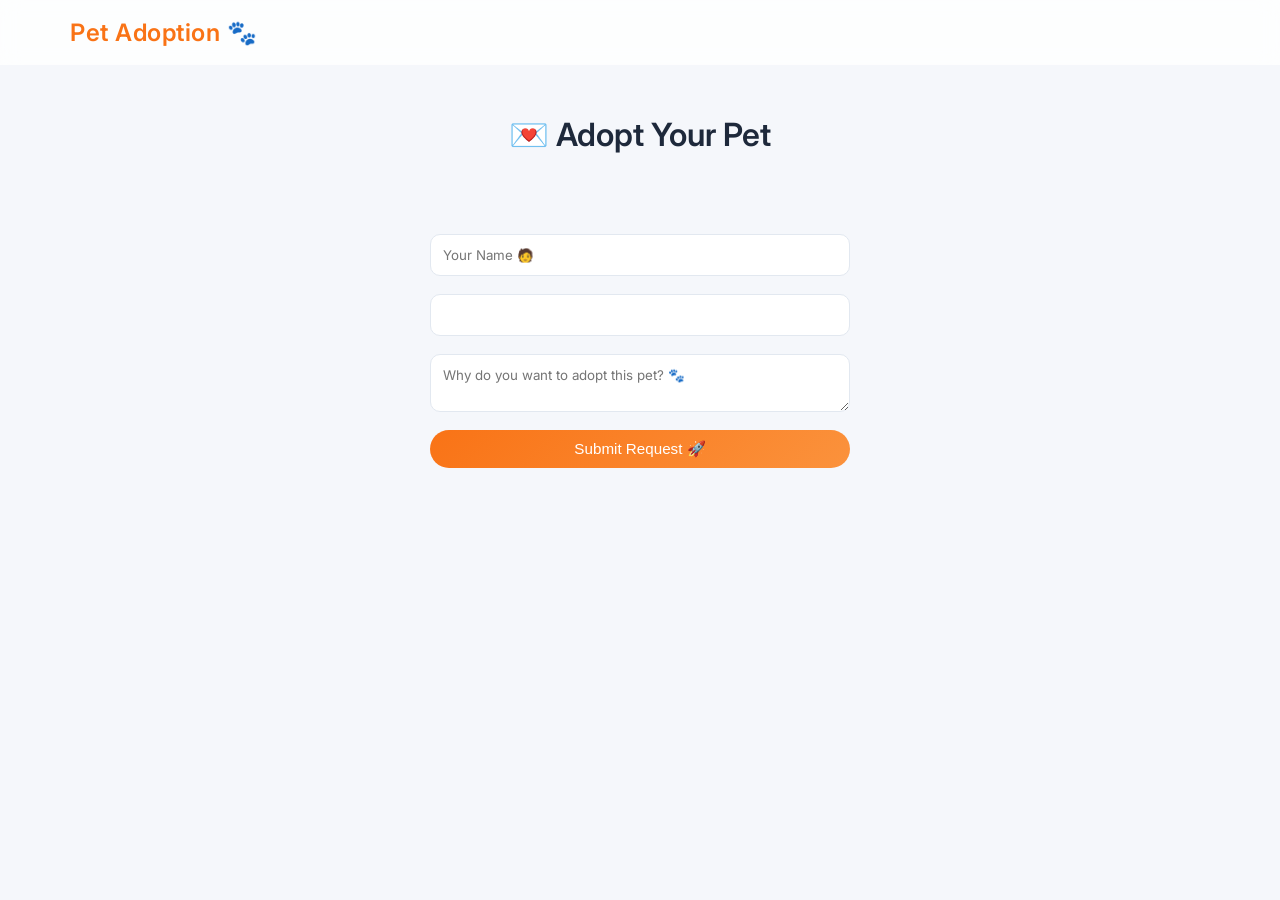
==== contact.html @ c0f1f0d7 "Update contact.html" ====
<!DOCTYPE html>
<html>
<head>
<title>Adopt Pet</title>
<link rel="stylesheet" href="style.css">
</head>
<body>

<nav>
<h2>Pet Adoption 🐾</h2>
</nav>

<h1>💌 Adopt Your Pet</h1>

<form id="form" class="premium-form">

<input id="name" placeholder="Your Name 🧑" required>

<input id="pet" readonly>

<textarea id="message" placeholder="Why do you want to adopt this pet? 🐾" required></textarea>

<button type="submit">Submit Request 🚀</button>

</form>

<script>
let pet = JSON.parse(localStorage.getItem("selectedPet"));
if(pet){
document.getElementById("pet").value = pet.name;
}

document.getElementById("form").onsubmit = function(e){
e.preventDefault();

let name = document.getElementById("name").value;
let petName = document.getElementById("pet").value;
let message = document.getElementById("message").value;

let orders = JSON.parse(localStorage.getItem("orders")) || [];
orders.push({name, petName, message});
localStorage.setItem("orders", JSON.stringify(orders));

window.location.href = "success.html";
};
</script>

</body>
</html>
---- style.css ----
/* IMPORT BEAUTIFUL FONT */
@import url('https://fonts.googleapis.com/css2?family=Inter:wght@300;400;500;600&display=swap');

* {
    margin: 0;
    padding: 0;
    box-sizing: border-box;
}

body {
    font-family: 'Inter', -apple-system, sans-serif;
    background: #f5f7fb;
    color: #1e293b;
}

/* NAVBAR */
nav {
    display: flex;
    justify-content: space-between;
    align-items: center;
    padding: 18px 70px;
    background: rgba(255,255,255,0.8);
    backdrop-filter: blur(10px);
}

nav h2 {
    font-weight: 600;
    color: #f97316;
    letter-spacing: 0.5px;
}

nav ul {
    display: flex;
    gap: 35px;
    list-style: none;
}

nav a {
    text-decoration: none;
    color: #475569;
    font-size: 0.95rem;
    transition: 0.3s;
}

nav a:hover {
    color: #f97316;
}

/* USER AREA */
.user-area {
    display: flex;
    align-items: center;
    gap: 15px;
}

#userDisplay {
    font-size: 0.95rem;
    color: #334155;
}

/* BUTTONS */
button {
    padding: 10px 22px;
    border-radius: 999px;
    border: none;
    background: linear-gradient(135deg, #f97316, #fb923c);
    color: white;
    font-size: 0.95rem;
    cursor: pointer;
    transition: 0.3s;
}

button:hover {
    transform: scale(1.05);
    box-shadow: 0 10px 25px rgba(249,115,22,0.3);
}

.login-btn {
    background: transparent;
    border: 1px solid #f97316;
    color: #f97316;
}

.logout-btn {
    background: #ef4444;
}

/* HERO */
.hero {
    text-align: center;
    padding: 140px 20px;
}

.hero h1 {
    font-size: 3.2rem;
    font-weight: 600;
    margin-bottom: 12px;
}

.hero p {
    font-size: 1.05rem;
    color: #64748b;
    margin-bottom: 25px;
}

/* GRID */
.grid {
    display: grid;
    grid-template-columns: repeat(auto-fit, minmax(260px,1fr));
    gap: 35px;
    padding: 60px 80px;
}

/* CARD */
.card {
    background: white;
    border-radius: 20px;
    overflow: hidden;
    transition: 0.35s;
}

.card img {
    width: 100%;
    height: 230px;
    object-fit: cover;
}

.card-content {
    padding: 18px;
}

.card h3 {
    font-weight: 600;
    margin-bottom: 5px;
}

.card p {
    color: #64748b;
    font-size: 0.9rem;
}

.card:hover {
    transform: translateY(-10px) scale(1.02);
    box-shadow: 0 20px 40px rgba(0,0,0,0.08);
}

/* FORM */
form {
    max-width: 420px;
    margin: 80px auto;
    display: flex;
    flex-direction: column;
    gap: 18px;
}

input, textarea {
    padding: 12px;
    border-radius: 10px;
    border: 1px solid #e2e8f0;
    font-family: inherit;
}

/* HEADINGS */
h1 {
    text-align: center;
    margin-top: 50px;
    font-weight: 600;
}


input:focus, textarea:focus {
    outline: none;
    border: 1px solid #f97316;
    box-shadow: 0 0 0 3px rgba(249,115,22,0.1);
}
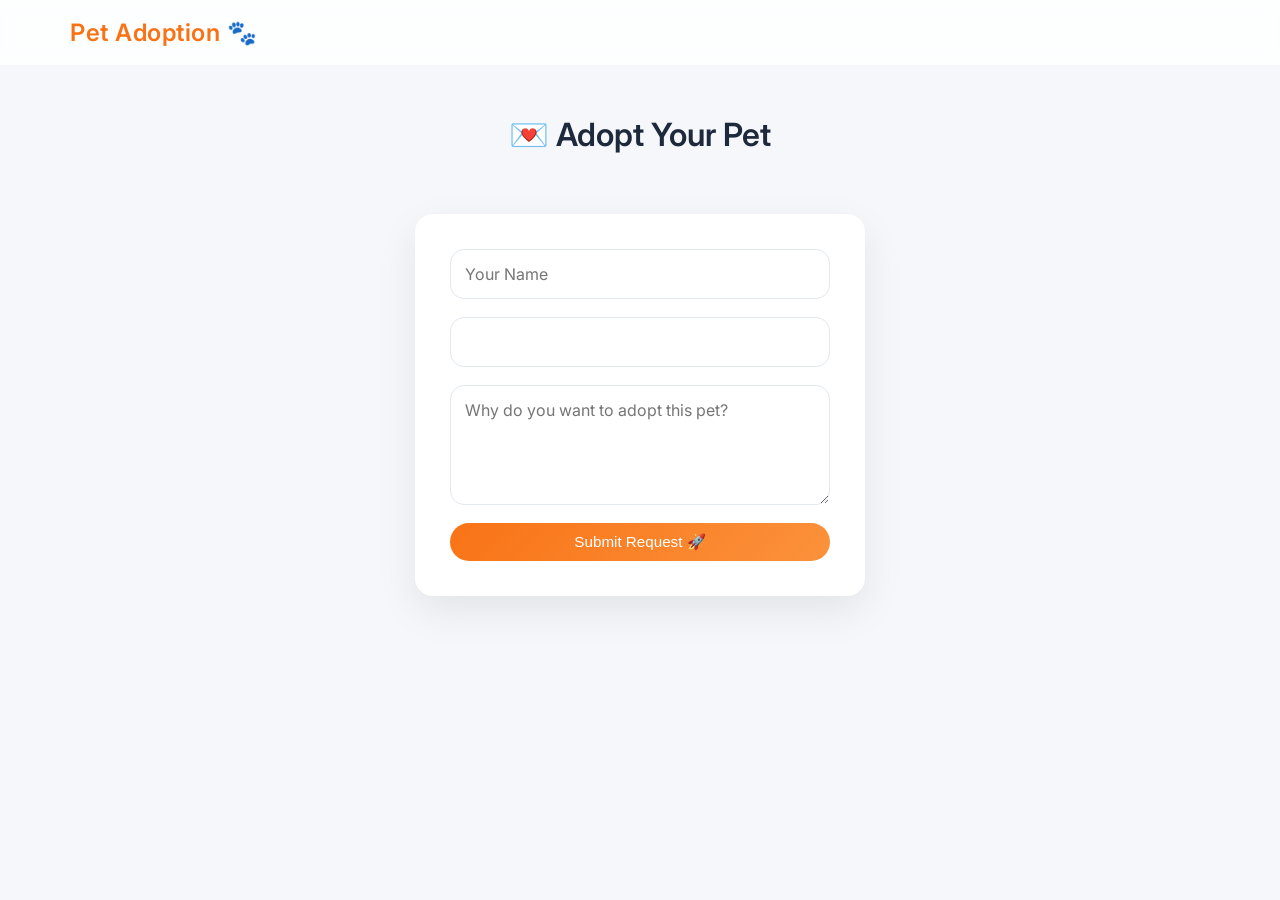
==== commit ab8b0684: "Update contact.html" ====
--- a/contact.html
+++ b/contact.html
@@ -12,13 +12,34 @@
 
 <h1>💌 Adopt Your Pet</h1>
 
-<form id="form" class="premium-form">
+<form id="form" style="
+background:white;
+padding:35px;
+border-radius:18px;
+box-shadow:0 15px 40px rgba(0,0,0,0.08);
+max-width:450px;
+margin:60px auto;
+">
 
-<input id="name" placeholder="Your Name 🧑" required>
+<input 
+id="name" 
+placeholder="Your Name"
+required
+style="border-radius:14px; padding:14px; font-size:1rem;"
+>
 
-<input id="pet" readonly>
+<input 
+id="pet" 
+readonly
+style="border-radius:14px; padding:14px; font-size:1rem;"
+>
 
-<textarea id="message" placeholder="Why do you want to adopt this pet? 🐾" required></textarea>
+<textarea 
+id="message" 
+placeholder="Why do you want to adopt this pet?"
+required
+style="border-radius:14px; padding:14px; font-size:1rem; min-height:120px;"
+></textarea>
 
 <button type="submit">Submit Request 🚀</button>
 
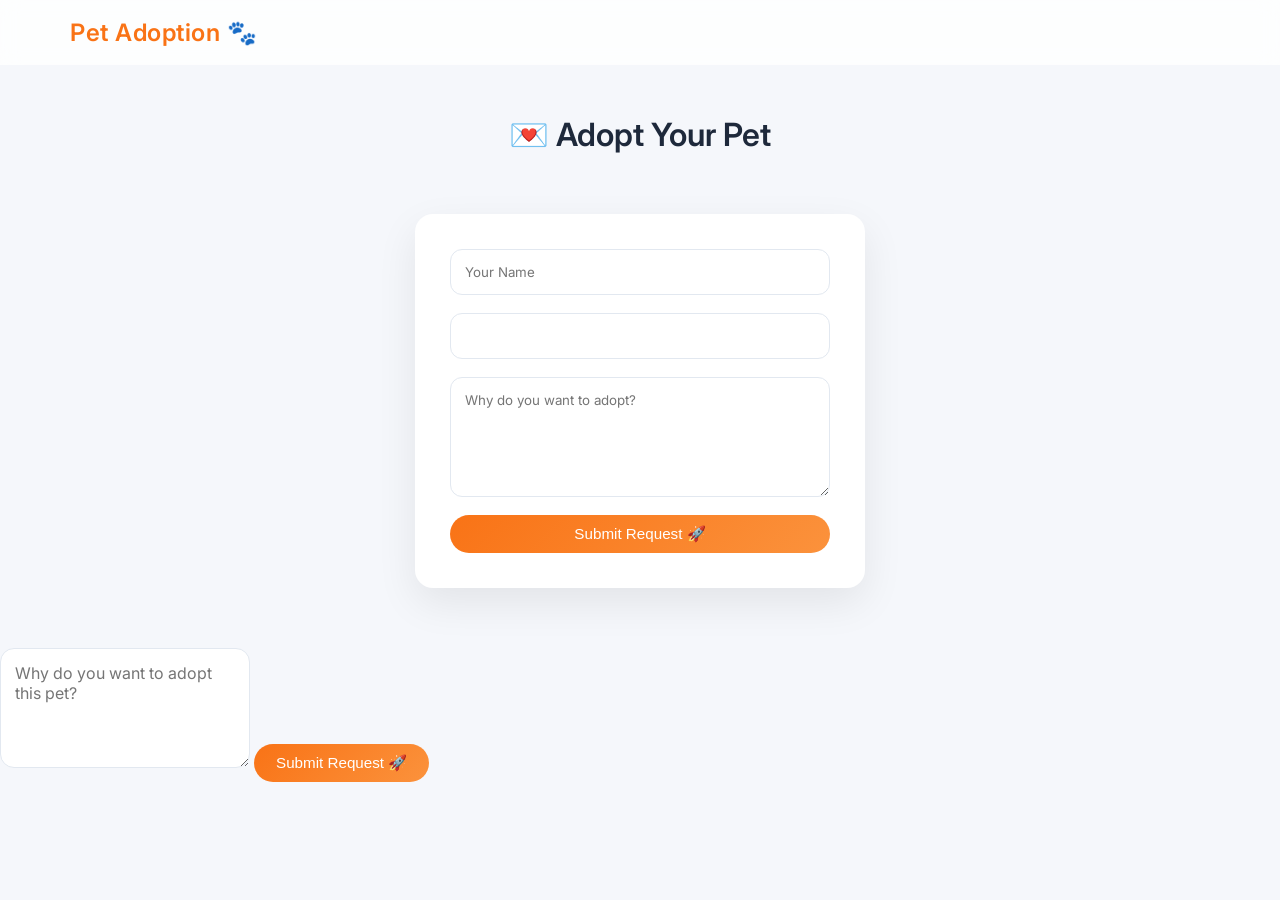
==== commit 7dc11fe5: "Update contact.html" ====
--- a/contact.html
+++ b/contact.html
@@ -21,20 +21,45 @@
 margin:60px auto;
 ">
 
-<input 
-id="name" 
-placeholder="Your Name"
-required
-style="border-radius:14px; padding:14px; font-size:1rem;"
->
+<input id="name" placeholder="Your Name" required style="padding:14px; border-radius:12px;">
+<input id="pet" readonly style="padding:14px; border-radius:12px;">
+<textarea id="message" placeholder="Why do you want to adopt?" required style="padding:14px; border-radius:12px; min-height:120px;"></textarea>
 
-<input 
-id="pet" 
-readonly
-style="border-radius:14px; padding:14px; font-size:1rem;"
->
+<button type="submit">Submit Request 🚀</button>
 
-<textarea 
+</form>
+
+<script>
+let pet = JSON.parse(localStorage.getItem("selectedPet"));
+if(pet){
+document.getElementById("pet").value = pet.name;
+}
+
+document.getElementById("form").onsubmit = function(e){
+e.preventDefault();
+
+let name = document.getElementById("name").value;
+let petName = document.getElementById("pet").value;
+let message = document.getElementById("message").value;
+
+// save locally
+let orders = JSON.parse(localStorage.getItem("orders")) || [];
+orders.push({name, petName, message});
+localStorage.setItem("orders", JSON.stringify(orders));
+
+// 👉 EMAIL FEATURE (FIXED)
+window.location.href =
+`mailto:vishnuvardhan3195923@gmail.com?subject=Pet Adoption Request&body=Name: ${name}%0APet: ${petName}%0AMessage: ${message}`;
+
+// small delay → success page
+setTimeout(()=>{
+window.location.href = "success.html";
+},800);
+};
+</script>
+
+</body>
+</html><textarea 
 id="message" 
 placeholder="Why do you want to adopt this pet?"
 required
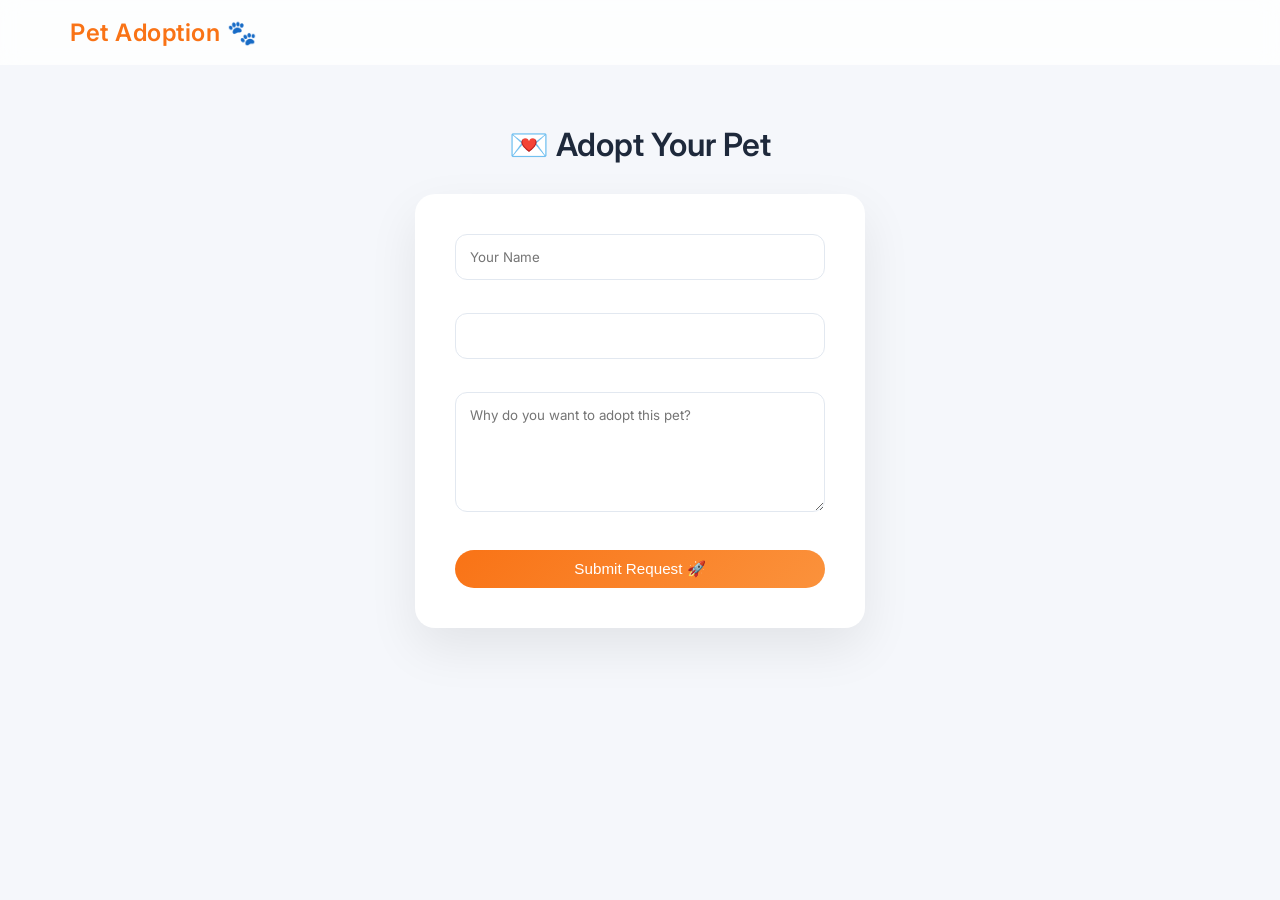
==== commit e9a34cdb: "Update contact.html" ====
--- a/contact.html
+++ b/contact.html
@@ -10,24 +10,51 @@
 <h2>Pet Adoption 🐾</h2>
 </nav>
 
-<h1>💌 Adopt Your Pet</h1>
+<h1 style="margin-top:60px;">💌 Adopt Your Pet</h1>
+
+<div style="
+display:flex;
+justify-content:center;
+align-items:center;
+">
 
 <form id="form" style="
 background:white;
-padding:35px;
-border-radius:18px;
-box-shadow:0 15px 40px rgba(0,0,0,0.08);
+padding:40px;
+border-radius:20px;
+box-shadow:0 20px 50px rgba(0,0,0,0.08);
 max-width:450px;
-margin:60px auto;
+width:100%;
+margin-top:30px;
 ">
 
-<input id="name" placeholder="Your Name" required style="padding:14px; border-radius:12px;">
-<input id="pet" readonly style="padding:14px; border-radius:12px;">
-<textarea id="message" placeholder="Why do you want to adopt?" required style="padding:14px; border-radius:12px; min-height:120px;"></textarea>
+<input 
+id="name" 
+placeholder="Your Name" 
+required 
+style="padding:14px; border-radius:12px; width:100%; margin-bottom:15px;"
+>
 
-<button type="submit">Submit Request 🚀</button>
+<input 
+id="pet" 
+readonly 
+style="padding:14px; border-radius:12px; width:100%; margin-bottom:15px;"
+>
+
+<textarea 
+id="message" 
+placeholder="Why do you want to adopt this pet?" 
+required 
+style="padding:14px; border-radius:12px; width:100%; min-height:120px; margin-bottom:20px;"
+></textarea>
+
+<button type="submit" style="width:100%;">
+Submit Request 🚀
+</button>
 
 </form>
+
+</div>
 
 <script>
 let pet = JSON.parse(localStorage.getItem("selectedPet"));
@@ -47,11 +74,11 @@
 orders.push({name, petName, message});
 localStorage.setItem("orders", JSON.stringify(orders));
 
-// 👉 EMAIL FEATURE (FIXED)
+// open email
 window.location.href =
 `mailto:vishnuvardhan3195923@gmail.com?subject=Pet Adoption Request&body=Name: ${name}%0APet: ${petName}%0AMessage: ${message}`;
 
-// small delay → success page
+// success page
 setTimeout(()=>{
 window.location.href = "success.html";
 },800);
@@ -59,37 +86,4 @@
 </script>
 
 </body>
-</html><textarea 
-id="message" 
-placeholder="Why do you want to adopt this pet?"
-required
-style="border-radius:14px; padding:14px; font-size:1rem; min-height:120px;"
-></textarea>
-
-<button type="submit">Submit Request 🚀</button>
-
-</form>
-
-<script>
-let pet = JSON.parse(localStorage.getItem("selectedPet"));
-if(pet){
-document.getElementById("pet").value = pet.name;
-}
-
-document.getElementById("form").onsubmit = function(e){
-e.preventDefault();
-
-let name = document.getElementById("name").value;
-let petName = document.getElementById("pet").value;
-let message = document.getElementById("message").value;
-
-let orders = JSON.parse(localStorage.getItem("orders")) || [];
-orders.push({name, petName, message});
-localStorage.setItem("orders", JSON.stringify(orders));
-
-window.location.href = "success.html";
-};
-</script>
-
-</body>
 </html>
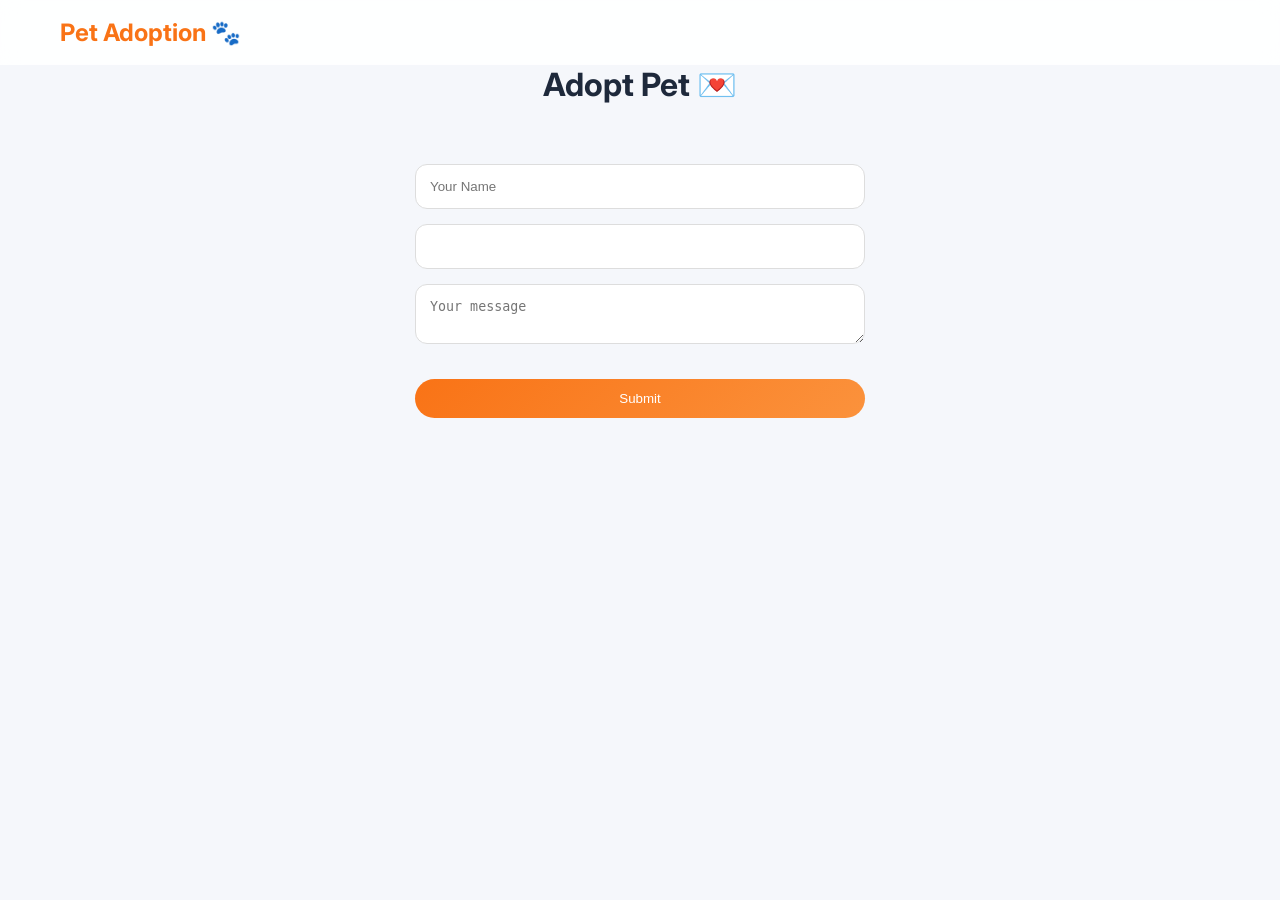
==== commit 7a260bf7: "Update contact.html" ====
--- a/contact.html
+++ b/contact.html
@@ -1,87 +1,40 @@
 <!DOCTYPE html>
 <html>
 <head>
-<title>Adopt Pet</title>
+<title>Contact</title>
+<meta name="viewport" content="width=device-width, initial-scale=1.0">
 <link rel="stylesheet" href="style.css">
 </head>
 <body>
 
-<nav>
-<h2>Pet Adoption 🐾</h2>
-</nav>
+<nav><h2>Pet Adoption 🐾</h2></nav>
 
-<h1 style="margin-top:60px;">💌 Adopt Your Pet</h1>
+<h1 style="text-align:center;">Adopt Pet 💌</h1>
 
-<div style="
-display:flex;
-justify-content:center;
-align-items:center;
-">
+<form id="form">
 
-<form id="form" style="
-background:white;
-padding:40px;
-border-radius:20px;
-box-shadow:0 20px 50px rgba(0,0,0,0.08);
-max-width:450px;
-width:100%;
-margin-top:30px;
-">
+<input id="name" placeholder="Your Name" required>
+<input id="pet" readonly>
+<textarea id="msg" placeholder="Your message"></textarea>
 
-<input 
-id="name" 
-placeholder="Your Name" 
-required 
-style="padding:14px; border-radius:12px; width:100%; margin-bottom:15px;"
->
-
-<input 
-id="pet" 
-readonly 
-style="padding:14px; border-radius:12px; width:100%; margin-bottom:15px;"
->
-
-<textarea 
-id="message" 
-placeholder="Why do you want to adopt this pet?" 
-required 
-style="padding:14px; border-radius:12px; width:100%; min-height:120px; margin-bottom:20px;"
-></textarea>
-
-<button type="submit" style="width:100%;">
-Submit Request 🚀
-</button>
+<button>Submit</button>
 
 </form>
 
-</div>
+<script>
+let p=JSON.parse(localStorage.getItem("selectedPet"));
+if(p){document.getElementById("pet").value=p.name;}
 
-<script>
-let pet = JSON.parse(localStorage.getItem("selectedPet"));
-if(pet){
-document.getElementById("pet").value = pet.name;
-}
-
-document.getElementById("form").onsubmit = function(e){
+document.getElementById("form").onsubmit=e=>{
 e.preventDefault();
 
-let name = document.getElementById("name").value;
-let petName = document.getElementById("pet").value;
-let message = document.getElementById("message").value;
+let name=document.getElementById("name").value;
+let pet=document.getElementById("pet").value;
+let msg=document.getElementById("msg").value;
 
-// save locally
-let orders = JSON.parse(localStorage.getItem("orders")) || [];
-orders.push({name, petName, message});
-localStorage.setItem("orders", JSON.stringify(orders));
+window.location.href=`mailto:vishnuvardhan3195923@gmail.com?subject=Adopt&body=${name} wants ${pet} - ${msg}`;
 
-// open email
-window.location.href =
-`mailto:vishnuvardhan3195923@gmail.com?subject=Pet Adoption Request&body=Name: ${name}%0APet: ${petName}%0AMessage: ${message}`;
-
-// success page
-setTimeout(()=>{
-window.location.href = "success.html";
-},800);
+setTimeout(()=>location.href="success.html",500);
 };
 </script>
 
--- a/style.css
+++ b/style.css
@@ -1,4 +1,3 @@
-/* IMPORT BEAUTIFUL FONT */
 @import url('https://fonts.googleapis.com/css2?family=Inter:wght@300;400;500;600&display=swap');
 
 * {
@@ -18,110 +17,71 @@
     display: flex;
     justify-content: space-between;
     align-items: center;
-    padding: 18px 70px;
-    background: rgba(255,255,255,0.8);
+    padding: 18px 60px;
+    background: rgba(255,255,255,0.9);
     backdrop-filter: blur(10px);
 }
 
 nav h2 {
-    font-weight: 600;
     color: #f97316;
-    letter-spacing: 0.5px;
 }
 
 nav ul {
     display: flex;
-    gap: 35px;
+    gap: 25px;
     list-style: none;
 }
 
 nav a {
     text-decoration: none;
     color: #475569;
-    font-size: 0.95rem;
-    transition: 0.3s;
-}
-
-nav a:hover {
-    color: #f97316;
-}
-
-/* USER AREA */
-.user-area {
-    display: flex;
-    align-items: center;
-    gap: 15px;
-}
-
-#userDisplay {
-    font-size: 0.95rem;
-    color: #334155;
-}
-
-/* BUTTONS */
-button {
-    padding: 10px 22px;
-    border-radius: 999px;
-    border: none;
-    background: linear-gradient(135deg, #f97316, #fb923c);
-    color: white;
-    font-size: 0.95rem;
-    cursor: pointer;
-    transition: 0.3s;
-}
-
-button:hover {
-    transform: scale(1.05);
-    box-shadow: 0 10px 25px rgba(249,115,22,0.3);
-}
-
-.login-btn {
-    background: transparent;
-    border: 1px solid #f97316;
-    color: #f97316;
-}
-
-.logout-btn {
-    background: #ef4444;
 }
 
 /* HERO */
 .hero {
     text-align: center;
-    padding: 140px 20px;
+    padding: 120px 20px;
 }
 
 .hero h1 {
-    font-size: 3.2rem;
-    font-weight: 600;
-    margin-bottom: 12px;
+    font-size: 3rem;
 }
 
 .hero p {
-    font-size: 1.05rem;
     color: #64748b;
-    margin-bottom: 25px;
+    margin-top: 10px;
+}
+
+/* BUTTON */
+button {
+    padding: 12px 25px;
+    border-radius: 999px;
+    border: none;
+    background: linear-gradient(135deg,#f97316,#fb923c);
+    color: white;
+    cursor: pointer;
+    margin-top: 20px;
 }
 
 /* GRID */
 .grid {
     display: grid;
-    grid-template-columns: repeat(auto-fit, minmax(260px,1fr));
-    gap: 35px;
-    padding: 60px 80px;
+    grid-template-columns: repeat(auto-fit, minmax(250px,1fr));
+    gap: 25px;
+    padding: 40px;
 }
 
 /* CARD */
 .card {
     background: white;
-    border-radius: 20px;
+    border-radius: 18px;
     overflow: hidden;
-    transition: 0.35s;
+    transition: 0.3s;
 }
 
 .card img {
     width: 100%;
-    height: 230px;
+    height: 220px;
     object-fit: cover;
 }
 
@@ -129,47 +89,50 @@
     padding: 18px;
 }
 
-.card h3 {
-    font-weight: 600;
-    margin-bottom: 5px;
-}
-
-.card p {
-    color: #64748b;
-    font-size: 0.9rem;
-}
-
 .card:hover {
-    transform: translateY(-10px) scale(1.02);
+    transform: translateY(-8px);
     box-shadow: 0 20px 40px rgba(0,0,0,0.08);
 }
 
 /* FORM */
 form {
-    max-width: 420px;
-    margin: 80px auto;
+    max-width: 450px;
+    margin: 60px auto;
     display: flex;
     flex-direction: column;
-    gap: 18px;
+    gap: 15px;
 }
 
 input, textarea {
-    padding: 12px;
-    border-radius: 10px;
-    border: 1px solid #e2e8f0;
-    font-family: inherit;
+    padding: 14px;
+    border-radius: 12px;
+    border: 1px solid #ddd;
 }
 
-/* HEADINGS */
-h1 {
-    text-align: center;
-    margin-top: 50px;
-    font-weight: 600;
+/* MOBILE */
+@media (max-width: 768px) {
+
+    nav {
+        flex-direction: column;
+        gap: 10px;
+        padding: 15px;
+    }
+
+    nav ul {
+        flex-direction: column;
+        align-items: center;
+    }
+
+    .hero h1 {
+        font-size: 2rem;
+    }
+
+    .grid {
+        padding: 20px;
+    }
+
+    button {
+        width: 100%;
+    }
+
 }
-
-
-input:focus, textarea:focus {
-    outline: none;
-    border: 1px solid #f97316;
-    box-shadow: 0 0 0 3px rgba(249,115,22,0.1);
-}
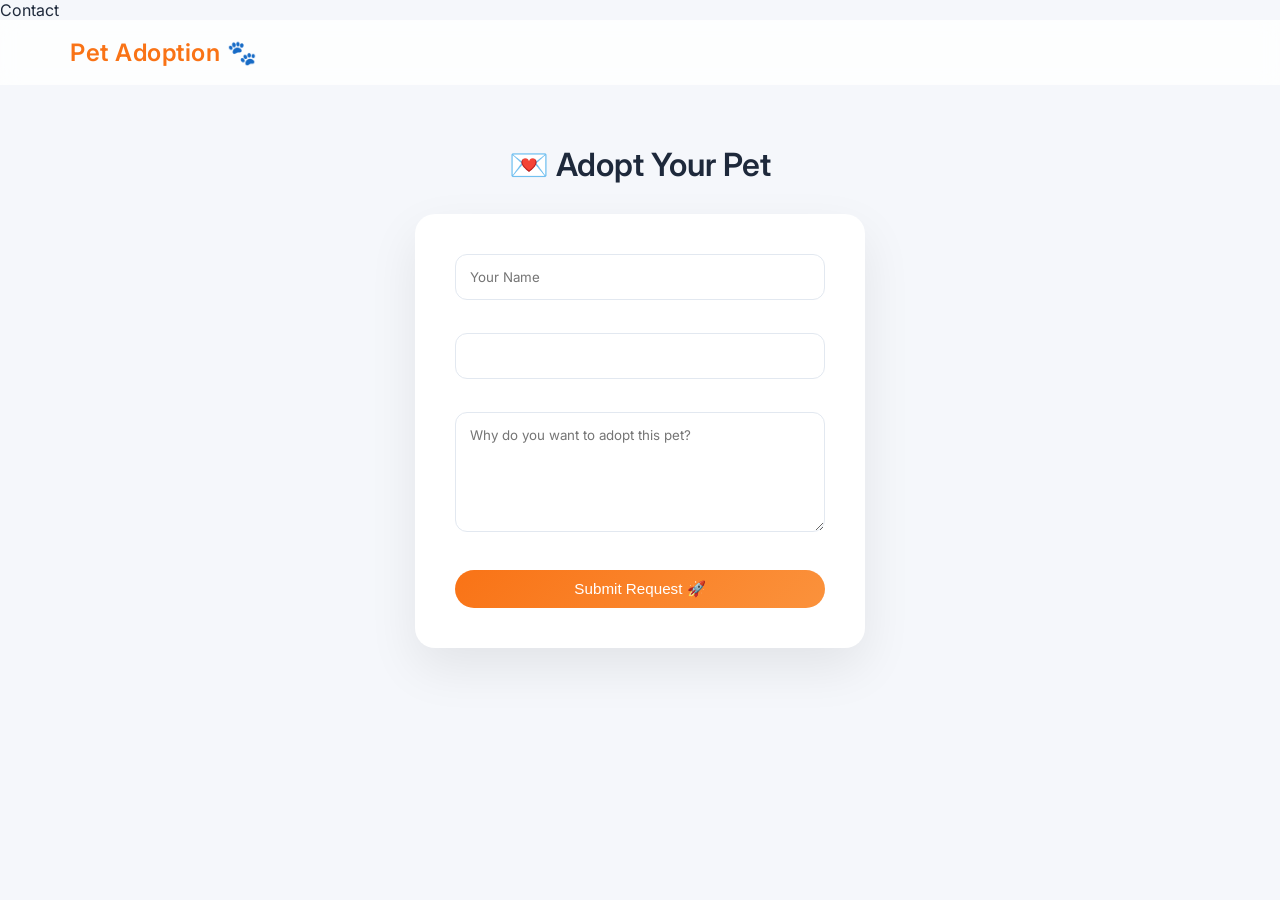
==== commit 57fa2064: "Update contact.html" ====
--- a/contact.html
+++ b/contact.html
@@ -1,40 +1,89 @@
+Contact
+
 <!DOCTYPE html>
 <html>
 <head>
-<title>Contact</title>
-<meta name="viewport" content="width=device-width, initial-scale=1.0">
+<title>Adopt Pet</title>
 <link rel="stylesheet" href="style.css">
 </head>
 <body>
 
-<nav><h2>Pet Adoption 🐾</h2></nav>
+<nav>
+<h2>Pet Adoption 🐾</h2>
+</nav>
 
-<h1 style="text-align:center;">Adopt Pet 💌</h1>
+<h1 style="margin-top:60px;">💌 Adopt Your Pet</h1>
 
-<form id="form">
+<div style="
+display:flex;
+justify-content:center;
+align-items:center;
+">
 
-<input id="name" placeholder="Your Name" required>
-<input id="pet" readonly>
-<textarea id="msg" placeholder="Your message"></textarea>
+<form id="form" style="
+background:white;
+padding:40px;
+border-radius:20px;
+box-shadow:0 20px 50px rgba(0,0,0,0.08);
+max-width:450px;
+width:100%;
+margin-top:30px;
+">
 
-<button>Submit</button>
+<input 
+id="name" 
+placeholder="Your Name" 
+required 
+style="padding:14px; border-radius:12px; width:100%; margin-bottom:15px;"
+>
+
+<input 
+id="pet" 
+readonly 
+style="padding:14px; border-radius:12px; width:100%; margin-bottom:15px;"
+>
+
+<textarea 
+id="message" 
+placeholder="Why do you want to adopt this pet?" 
+required 
+style="padding:14px; border-radius:12px; width:100%; min-height:120px; margin-bottom:20px;"
+></textarea>
+
+<button type="submit" style="width:100%;">
+Submit Request 🚀
+</button>
 
 </form>
 
+</div>
+
 <script>
-let p=JSON.parse(localStorage.getItem("selectedPet"));
-if(p){document.getElementById("pet").value=p.name;}
+let pet = JSON.parse(localStorage.getItem("selectedPet"));
+if(pet){
+document.getElementById("pet").value = pet.name;
+}
 
-document.getElementById("form").onsubmit=e=>{
+document.getElementById("form").onsubmit = function(e){
 e.preventDefault();
 
-let name=document.getElementById("name").value;
-let pet=document.getElementById("pet").value;
-let msg=document.getElementById("msg").value;
+let name = document.getElementById("name").value;
+let petName = document.getElementById("pet").value;
+let message = document.getElementById("message").value;
 
-window.location.href=`mailto:vishnuvardhan3195923@gmail.com?subject=Adopt&body=${name} wants ${pet} - ${msg}`;
+// save locally
+let orders = JSON.parse(localStorage.getItem("orders")) || [];
+orders.push({name, petName, message});
+localStorage.setItem("orders", JSON.stringify(orders));
 
-setTimeout(()=>location.href="success.html",500);
+// open email
+window.location.href =
+`mailto:vishnuvardhan3195923@gmail.com?subject=Pet Adoption Request&body=Name: ${name}%0APet: ${petName}%0AMessage: ${message}`;
+
+// success page
+setTimeout(()=>{
+window.location.href = "success.html";
+},800);
 };
 </script>
 
--- a/style.css
+++ b/style.css
@@ -1,3 +1,4 @@
+
 @import url('https://fonts.googleapis.com/css2?family=Inter:wght@300;400;500;600&display=swap');
 
 * {
@@ -17,71 +18,110 @@
     display: flex;
     justify-content: space-between;
     align-items: center;
-    padding: 18px 60px;
-    background: rgba(255,255,255,0.9);
+    padding: 18px 70px;
+    background: rgba(255,255,255,0.8);
     backdrop-filter: blur(10px);
 }
 
 nav h2 {
+    font-weight: 600;
     color: #f97316;
+    letter-spacing: 0.5px;
 }
 
 nav ul {
     display: flex;
-    gap: 25px;
+    gap: 35px;
     list-style: none;
 }
 
 nav a {
     text-decoration: none;
     color: #475569;
+    font-size: 0.95rem;
+    transition: 0.3s;
+}
+
+nav a:hover {
+    color: #f97316;
+}
+
+/* USER AREA */
+.user-area {
+    display: flex;
+    align-items: center;
+    gap: 15px;
+}
+
+#userDisplay {
+    font-size: 0.95rem;
+    color: #334155;
+}
+
+/* BUTTONS */
+button {
+    padding: 10px 22px;
+    border-radius: 999px;
+    border: none;
+    background: linear-gradient(135deg, #f97316, #fb923c);
+    color: white;
+    font-size: 0.95rem;
+    cursor: pointer;
+    transition: 0.3s;
+}
+
+button:hover {
+    transform: scale(1.05);
+    box-shadow: 0 10px 25px rgba(249,115,22,0.3);
+}
+
+.login-btn {
+    background: transparent;
+    border: 1px solid #f97316;
+    color: #f97316;
+}
+
+.logout-btn {
+    background: #ef4444;
 }
 
 /* HERO */
 .hero {
     text-align: center;
-    padding: 120px 20px;
+    padding: 140px 20px;
 }
 
 .hero h1 {
-    font-size: 3rem;
+    font-size: 3.2rem;
+    font-weight: 600;
+    margin-bottom: 12px;
 }
 
 .hero p {
+    font-size: 1.05rem;
     color: #64748b;
-    margin-top: 10px;
-}
-
-/* BUTTON */
-button {
-    padding: 12px 25px;
-    border-radius: 999px;
-    border: none;
-    background: linear-gradient(135deg,#f97316,#fb923c);
-    color: white;
-    cursor: pointer;
-    margin-top: 20px;
+    margin-bottom: 25px;
 }
 
 /* GRID */
 .grid {
     display: grid;
-    grid-template-columns: repeat(auto-fit, minmax(250px,1fr));
-    gap: 25px;
-    padding: 40px;
+    grid-template-columns: repeat(auto-fit, minmax(260px,1fr));
+    gap: 35px;
+    padding: 60px 80px;
 }
 
 /* CARD */
 .card {
     background: white;
-    border-radius: 18px;
+    border-radius: 20px;
     overflow: hidden;
-    transition: 0.3s;
+    transition: 0.35s;
 }
 
 .card img {
     width: 100%;
-    height: 220px;
+    height: 230px;
     object-fit: cover;
 }
 
@@ -89,50 +129,47 @@
     padding: 18px;
 }
 
+.card h3 {
+    font-weight: 600;
+    margin-bottom: 5px;
+}
+
+.card p {
+    color: #64748b;
+    font-size: 0.9rem;
+}
+
 .card:hover {
-    transform: translateY(-8px);
+    transform: translateY(-10px) scale(1.02);
     box-shadow: 0 20px 40px rgba(0,0,0,0.08);
 }
 
 /* FORM */
 form {
-    max-width: 450px;
-    margin: 60px auto;
+    max-width: 420px;
+    margin: 80px auto;
     display: flex;
     flex-direction: column;
-    gap: 15px;
+    gap: 18px;
 }
 
 input, textarea {
-    padding: 14px;
-    border-radius: 12px;
-    border: 1px solid #ddd;
+    padding: 12px;
+    border-radius: 10px;
+    border: 1px solid #e2e8f0;
+    font-family: inherit;
 }
 
-/* MOBILE */
-@media (max-width: 768px) {
+/* HEADINGS */
+h1 {
+    text-align: center;
+    margin-top: 50px;
+    font-weight: 600;
+}
 
-    nav {
-        flex-direction: column;
-        gap: 10px;
-        padding: 15px;
-    }
 
-    nav ul {
-        flex-direction: column;
-        align-items: center;
-    }
-
-    .hero h1 {
-        font-size: 2rem;
-    }
-
-    .grid {
-        padding: 20px;
-    }
-
-    button {
-        width: 100%;
-    }
-
+input:focus, textarea:focus {
+    outline: none;
+    border: 1px solid #f97316;
+    box-shadow: 0 0 0 3px rgba(249,115,22,0.1);
 }
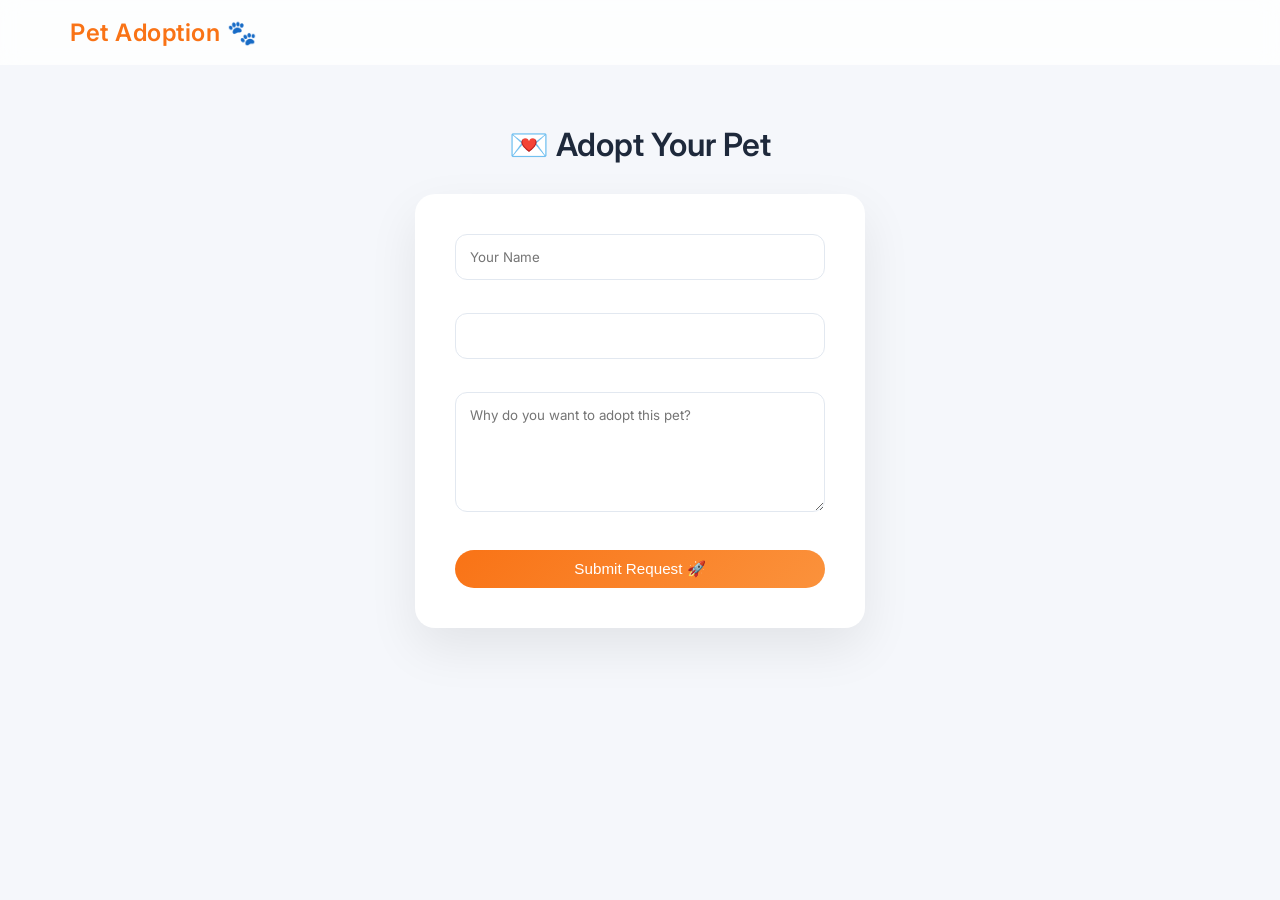
==== commit 641fd87c: "Update contact.html" ====
--- a/contact.html
+++ b/contact.html
@@ -1,5 +1,3 @@
-Contact
-
 <!DOCTYPE html>
 <html>
 <head>
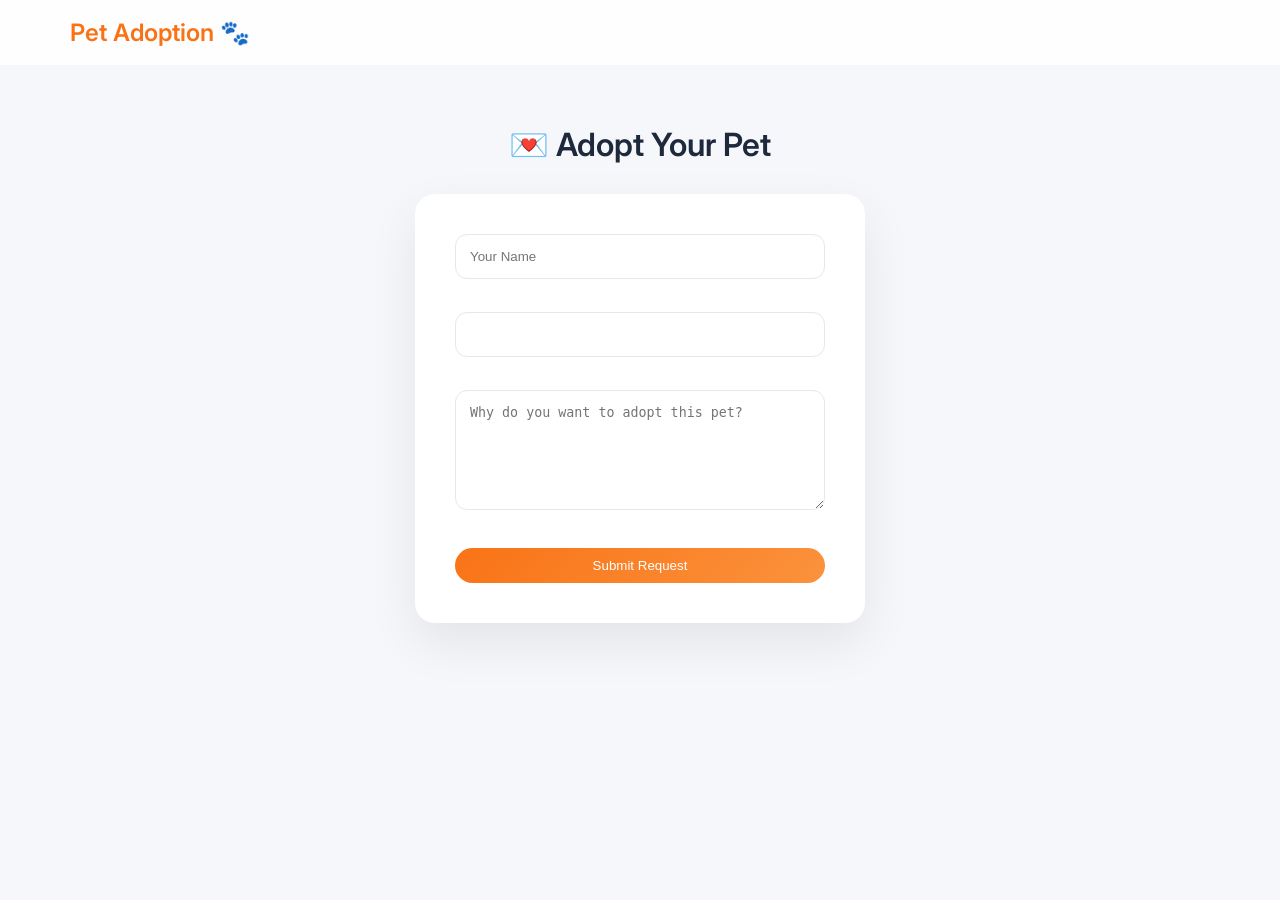
==== commit 2d815550: "Update contact.html" ====
--- a/contact.html
+++ b/contact.html
@@ -49,7 +49,7 @@
 ></textarea>
 
 <button type="submit" style="width:100%;">
-Submit Request 🚀
+Submit Request
 </button>
 
 </form>
--- a/style.css
+++ b/style.css
@@ -1,4 +1,3 @@
-
 @import url('https://fonts.googleapis.com/css2?family=Inter:wght@300;400;500;600&display=swap');
 
 * {
@@ -7,6 +6,7 @@
     box-sizing: border-box;
 }
 
+/* BODY */
 body {
     font-family: 'Inter', -apple-system, sans-serif;
     background: #f5f7fb;
@@ -19,14 +19,13 @@
     justify-content: space-between;
     align-items: center;
     padding: 18px 70px;
-    background: rgba(255,255,255,0.8);
+    background: rgba(255,255,255,0.85);
     backdrop-filter: blur(10px);
 }
 
 nav h2 {
     font-weight: 600;
     color: #f97316;
-    letter-spacing: 0.5px;
 }
 
 nav ul {
@@ -55,93 +54,106 @@
 
 #userDisplay {
     font-size: 0.95rem;
-    color: #334155;
-}
-
-/* BUTTONS */
+}
+
+/* BUTTON */
 button {
     padding: 10px 22px;
     border-radius: 999px;
     border: none;
     background: linear-gradient(135deg, #f97316, #fb923c);
     color: white;
-    font-size: 0.95rem;
     cursor: pointer;
     transition: 0.3s;
 }
 
 button:hover {
     transform: scale(1.05);
-    box-shadow: 0 10px 25px rgba(249,115,22,0.3);
-}
-
-.login-btn {
-    background: transparent;
-    border: 1px solid #f97316;
-    color: #f97316;
-}
-
-.logout-btn {
-    background: #ef4444;
-}
-
-/* HERO */
+}
+
+/* HERO (ONLY HOME PAGE) */
 .hero {
+    height: 90vh;
+    background:
+        linear-gradient(
+            rgba(0,0,0,0.5),
+            rgba(255,255,255,0.85)
+        ),
+        url("bg.jpg");
+    background-size: cover;
+    background-position: center;
+    display: flex;
+    flex-direction: column;
+    justify-content: flex-end;
+    align-items: center;
     text-align: center;
-    padding: 140px 20px;
-}
-
+    padding-bottom: 100px;
+}
+
+/* HERO TEXT */
 .hero h1 {
-    font-size: 3.2rem;
-    font-weight: 600;
-    margin-bottom: 12px;
+    font-size: 3rem;
+    font-weight: 700;
+    background: linear-gradient(135deg, #ffffff, #facc15, #f97316);
+    -webkit-background-clip: text;
+    -webkit-text-fill-color: transparent;
+    text-shadow: 0 5px 20px rgba(0,0,0,0.25);
 }
 
 .hero p {
-    font-size: 1.05rem;
-    color: #64748b;
-    margin-bottom: 25px;
+    font-size: 1.1rem;
+    color: rgba(255,255,255,0.8);
+    margin: 10px 0 20px;
 }
 
 /* GRID */
 .grid {
     display: grid;
-    grid-template-columns: repeat(auto-fit, minmax(260px,1fr));
-    gap: 35px;
-    padding: 60px 80px;
+    grid-template-columns: repeat(auto-fit, minmax(280px, 1fr));
+    gap: 30px;
+    padding: 50px 80px;
 }
 
 /* CARD */
 .card {
     background: white;
-    border-radius: 20px;
+    border-radius: 18px;
     overflow: hidden;
-    transition: 0.35s;
+    display: flex;
+    flex-direction: column;
+    transition: 0.3s;
 }
 
 .card img {
     width: 100%;
-    height: 230px;
+    height: 200px;
     object-fit: cover;
 }
 
 .card-content {
-    padding: 18px;
+    padding: 15px;
 }
 
 .card h3 {
+    font-size: 1.1rem;
+    margin-bottom: 5px;
+}
+
+.card p {
+    font-size: 0.9rem;
+    color: #64748b;
+}
+
+.card:hover {
+    transform: translateY(-8px);
+    box-shadow: 0 15px 35px rgba(0,0,0,0.08);
+}
+
+/* HEADING */
+h1 {
+    text-align: center;
+    margin-top: 40px;
     font-weight: 600;
-    margin-bottom: 5px;
-}
-
-.card p {
-    color: #64748b;
-    font-size: 0.9rem;
-}
-
-.card:hover {
-    transform: translateY(-10px) scale(1.02);
-    box-shadow: 0 20px 40px rgba(0,0,0,0.08);
 }
 
 /* FORM */
@@ -157,19 +169,96 @@
     padding: 12px;
     border-radius: 10px;
     border: 1px solid #e2e8f0;
-    font-family: inherit;
-}
-
-/* HEADINGS */
-h1 {
-    text-align: center;
-    margin-top: 50px;
-    font-weight: 600;
-}
-
+}
 
 input:focus, textarea:focus {
     outline: none;
     border: 1px solid #f97316;
-    box-shadow: 0 0 0 3px rgba(249,115,22,0.1);
-}
+}
+
+/* ================================================
+   MOBILE STYLES — max 768px
+   Nav becomes 3 columns:
+   [Logo + Home] | [Pets + Requests] | [Login]
+   ================================================ */
+@media (max-width: 768px) {
+
+    /* 3-column grid navbar */
+    nav {
+        display: grid;
+        grid-template-columns: 1fr 1fr 1fr;
+        align-items: center;
+        padding: 12px 16px;
+        gap: 0;
+    }
+
+    /* Column 1: Logo stacked above Home link */
+    nav h2 {
+        font-size: 0.95rem;
+        line-height: 1.4;
+    }
+
+    /* Column 2: Pets + Requests stacked, centered */
+    nav ul {
+        flex-direction: column;
+        gap: 4px;
+        align-items: center;
+        justify-content: center;
+    }
+
+    nav ul li a {
+        font-size: 0.82rem;
+    }
+
+    /* Column 3: Login button on the right */
+    .user-area {
+        flex-direction: column;
+        align-items: flex-end;
+        gap: 4px;
+    }
+
+    /* Compact button — not full width */
+    button {
+        padding: 8px 14px;
+        font-size: 0.8rem;
+        min-height: 36px;
+        width: auto;
+    }
+
+    #userDisplay {
+        font-size: 0.72rem;
+        text-align: right;
+    }
+
+    /* Hero */
+    .hero {
+        height: 85vh;
+        padding: 20px 16px 60px;
+    }
+
+    .hero h1 {
+        font-size: 1.75rem;
+    }
+
+    .hero p {
+        font-size: 0.95rem;
+    }
+
+    /* Single column cards */
+    .grid {
+        grid-template-columns: 1fr;
+        padding: 20px 16px;
+        gap: 18px;
+    }
+
+    /* Form breathing room */
+    form {
+        margin: 40px 16px;
+    }
+
+    /* Heading top spacing */
+    h1 {
+        margin-top: 24px;
+        font-size: 1.4rem;
+    }
+}
